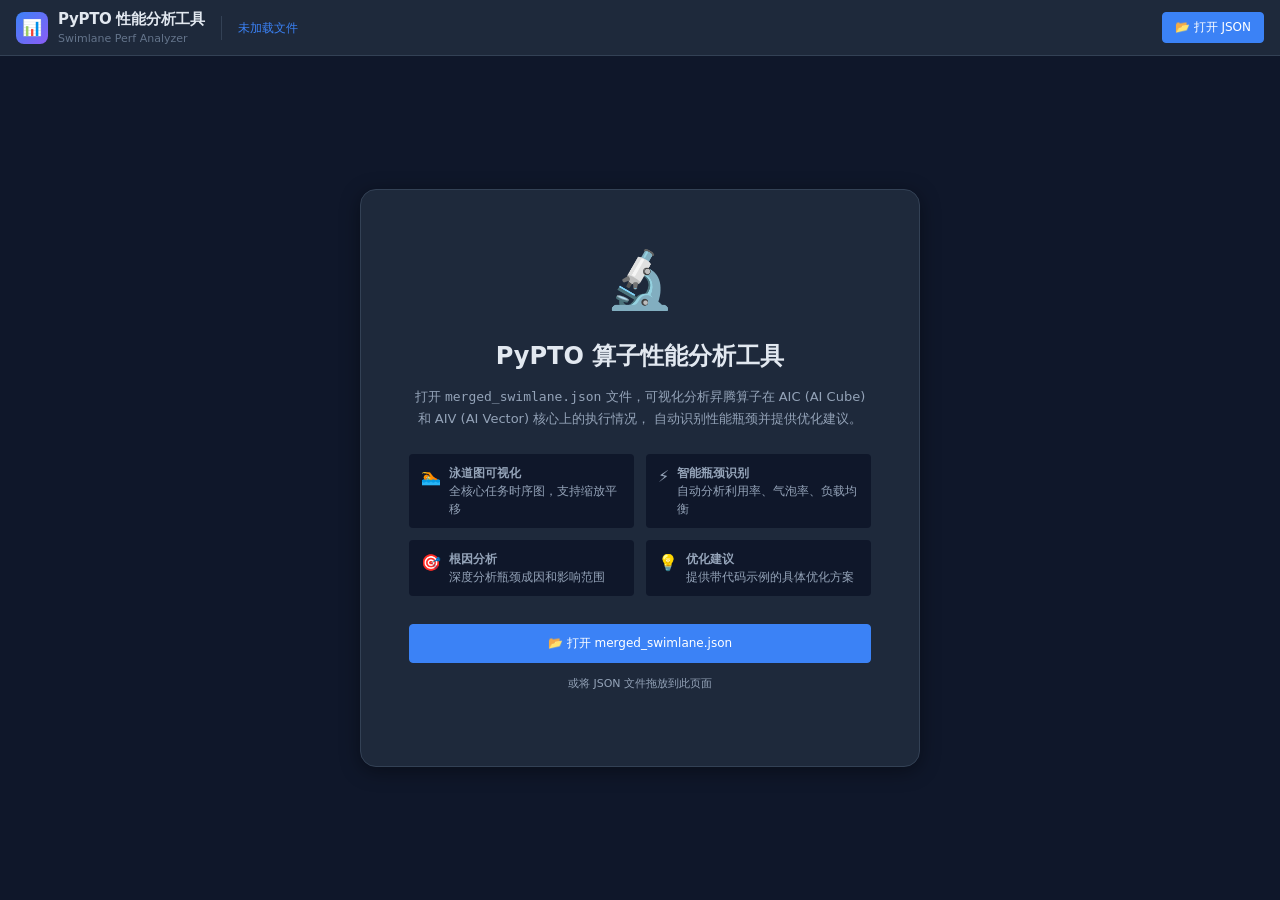
==== pypto-swimlane-perf-tool/index.html @ 012f2ab1 "Add files via upload" ====
<!DOCTYPE html>
<html lang="zh-CN">
<head>
  <meta charset="UTF-8">
  <meta name="viewport" content="width=device-width, initial-scale=1.0">
  <title>PyPTO 泳道图性能分析工具</title>
  <link rel="stylesheet" href="css/styles.css">
</head>
<body>

<div class="app-layout">

  <!-- ===== 顶部导航栏 ===== -->
  <header class="header">
    <div class="header-logo">
      <div class="header-logo-icon">📊</div>
      <div>
        <div class="header-title">PyPTO 性能分析工具</div>
        <div class="header-subtitle">Swimlane Perf Analyzer</div>
      </div>
    </div>

    <div class="header-divider"></div>

    <div class="header-file-info">
      <span id="fileName" class="file-name">未加载文件</span>
      <span id="eventCount" class="file-stats"></span>
      <span id="coreCount" class="file-stats"></span>
    </div>

    <div class="header-spacer"></div>

    <div class="header-controls">
      <button class="btn btn-primary" id="loadBtn">
        📂 打开 JSON
      </button>
      <input type="file" id="fileInput" accept=".json" style="display:none">
    </div>
  </header>

  <!-- ===== 主区域 ===== -->
  <div class="main-area">

    <!-- ===== 欢迎页 ===== -->
    <div id="welcomePanel">
      <div class="welcome-card">
        <div class="welcome-icon">🔬</div>
        <h1>PyPTO 算子性能分析工具</h1>
        <p>
          打开 <code>merged_swimlane.json</code> 文件，可视化分析昇腾算子在
          AIC (AI Cube) 和 AIV (AI Vector) 核心上的执行情况，
          自动识别性能瓶颈并提供优化建议。
        </p>
        <div class="welcome-features">
          <div class="welcome-feature">
            <span class="welcome-feature-icon">🏊</span>
            <div>
              <strong>泳道图可视化</strong><br>
              全核心任务时序图，支持缩放平移
            </div>
          </div>
          <div class="welcome-feature">
            <span class="welcome-feature-icon">⚡</span>
            <div>
              <strong>智能瓶颈识别</strong><br>
              自动分析利用率、气泡率、负载均衡
            </div>
          </div>
          <div class="welcome-feature">
            <span class="welcome-feature-icon">🎯</span>
            <div>
              <strong>根因分析</strong><br>
              深度分析瓶颈成因和影响范围
            </div>
          </div>
          <div class="welcome-feature">
            <span class="welcome-feature-icon">💡</span>
            <div>
              <strong>优化建议</strong><br>
              提供带代码示例的具体优化方案
            </div>
          </div>
        </div>
        <button class="btn btn-primary" id="loadBtn2" onclick="document.getElementById('fileInput').click()" style="width:100%;justify-content:center;padding:10px">
          📂 打开 merged_swimlane.json
        </button>
        <p class="drop-hint">或将 JSON 文件拖放到此页面</p>
      </div>
    </div>

    <!-- ===== 主内容区 ===== -->
    <div id="mainContent" style="display:none; flex-direction:column; flex:1; overflow:hidden;">

      <!-- 指标概览条 -->
      <div class="metrics-strip">
        <div class="metric-card" id="metricUtilization" style="border-left-color:#3B82F6">
          <div class="metric-card-title">平均核心利用率</div>
          <div class="metric-value">--</div>
          <div class="metric-subtitle">--</div>
          <canvas width="100" height="24"></canvas>
        </div>
        <div class="metric-card" id="metricBubble" style="border-left-color:#EF4444">
          <div class="metric-card-title">平均气泡率</div>
          <div class="metric-value">--</div>
          <div class="metric-subtitle">--</div>
          <canvas width="100" height="24"></canvas>
        </div>
        <div class="metric-card" id="metricBalance" style="border-left-color:#10B981">
          <div class="metric-card-title">负载均衡度</div>
          <div class="metric-value">--</div>
          <div class="metric-subtitle">--</div>
          <canvas width="100" height="24"></canvas>
        </div>
        <div class="metric-card" id="metricTime" style="border-left-color:#8B5CF6">
          <div class="metric-card-title">总执行时长</div>
          <div class="metric-value">--</div>
          <div class="metric-subtitle">--</div>
        </div>
        <div class="metric-card" id="metricRating" style="border-left-color:#F59E0B; min-width:110px">
          <div class="metric-card-title">综合评级</div>
          <div class="metric-stars">☆☆☆☆☆</div>
          <div class="metric-label">--</div>
          <div class="metric-score">-- 分</div>
        </div>
      </div>

      <!-- 内容分割 -->
      <div class="content-split">

        <!-- ===== 泳道图区域 ===== -->
        <div class="swimlane-area">
          <!-- 泳道工具栏 -->
          <div class="toolbar">
            <div class="toolbar-group">
              <button class="btn btn-sm btn-icon" id="fitBtn" title="适应视图">⊡</button>
              <button class="btn btn-sm btn-icon" id="zoomInBtn" title="放大">+</button>
              <button class="btn btn-sm btn-icon" id="zoomOutBtn" title="缩小">−</button>
              <button class="btn btn-sm btn-icon" id="exportBtn" title="导出图片">💾</button>
            </div>
            <div class="toolbar-divider"></div>
            <div class="toggle-group">
              <label class="toggle-label">
                <input type="checkbox" id="showAIC" checked>
                <span style="color:#60A5FA">AIC 核心</span>
              </label>
              <label class="toggle-label">
                <input type="checkbox" id="showAIV" checked>
                <span style="color:#34D399">AIV 核心</span>
              </label>
              <label class="toggle-label">
                <input type="checkbox" id="showBubbles" checked>
                <span>显示气泡</span>
              </label>
              <label class="toggle-label">
                <input type="checkbox" id="highlightBottlenecks" checked>
                <span>标记瓶颈</span>
              </label>
            </div>
            <div class="toolbar-divider"></div>
            <span style="font-size:11px; color:var(--text-muted)">
              滚轮缩放时间粒度 · Shift+滚轮横向平移 · 拖拽平移 · 点击行查看详情
            </span>
          </div>

          <!-- 泳道图视口: 单一滚动容器, 横纵均可滚动 -->
          <div class="swimlane-viewport" id="swimlaneViewport">
            <div class="swimlane-inner">
              <!-- 左侧标签: sticky left, 随内容纵向滚动 -->
              <div class="swimlane-labels" id="swimlaneLabel"></div>
              <!-- 主泳道 canvas -->
              <div id="swimlaneCanvas"></div>
            </div>
          </div>

          <!-- 核心点击详情浮层 -->
          <div id="coreDetailPanel" style="display:none; position:absolute; bottom:0; left:0; right:0; background:var(--bg-secondary); border-top:1px solid var(--border); z-index:10; max-height:200px; overflow-y:auto;"></div>
        </div>

        <!-- ===== 侧边分析面板 ===== -->
        <div class="sidebar">
          <div class="tab-nav">
            <button class="tab-btn active" data-tab="bottlenecks">
              瓶颈分析
              <span class="tab-badge" id="bottleneckCount">0</span>
            </button>
            <button class="tab-btn" data-tab="recommendations">
              优化建议
              <span class="tab-badge" id="recCount" style="background:var(--accent-blue)">0</span>
            </button>
            <button class="tab-btn" data-tab="charts">图表</button>
            <button class="tab-btn" data-tab="cores">核心详情</button>
          </div>

          <!-- Tab: 瓶颈分析 -->
          <div id="tab-bottlenecks" class="tab-panel active">
            <div style="font-size:11px; color:var(--text-muted); margin-bottom:4px;">
              点击瓶颈条目可在泳道图中高亮对应核心
            </div>
            <div id="bottleneckList">
              <div class="no-issues">
                <span class="no-issues-icon">🔍</span>
                <p>加载数据后自动分析</p>
              </div>
            </div>
          </div>

          <!-- Tab: 优化建议 -->
          <div id="tab-recommendations" class="tab-panel">
            <div style="font-size:11px; color:var(--text-muted); margin-bottom:4px;">
              点击展开查看详细说明和代码示例
            </div>
            <div id="recommendationList">
              <div class="no-issues">
                <span class="no-issues-icon">💡</span>
                <p>加载数据后生成建议</p>
              </div>
            </div>
          </div>

          <!-- Tab: 图表 -->
          <div id="tab-charts" class="tab-panel">
            <div class="charts-section">

              <div class="chart-block">
                <div class="chart-title">📊 AIC 核心利用率</div>
                <div class="chart-container" id="chartUtilAIC"></div>
              </div>

              <div class="chart-block">
                <div class="chart-title">📊 AIV 核心利用率</div>
                <div class="chart-container" id="chartUtilAIV"></div>
              </div>

              <div class="chart-block">
                <div class="chart-title">🫧 核心气泡率 (越低越好)</div>
                <div class="chart-container" id="chartBubble"></div>
              </div>

              <div class="chart-block">
                <div class="chart-title">🔥 利用率热力图</div>
                <div class="chart-container-sm" id="chartHeatmap"></div>
              </div>

              <div class="chart-block">
                <div class="chart-title">🎨 操作类型耗时分布 Top 10</div>
                <div class="chart-container-op" id="chartOps"></div>
              </div>

            </div>
          </div>

          <!-- Tab: 核心详情 -->
          <div id="tab-cores" class="tab-panel">
            <div class="table-filters">
              <select class="table-filter-select" id="coreTypeFilter">
                <option value="ALL">全部核心</option>
                <option value="AIC">AIC 核心</option>
                <option value="AIV">AIV 核心</option>
              </select>
              <input type="text" class="table-search" id="coreSearch" placeholder="搜索核心名称...">
            </div>
            <div class="core-table-wrap">
              <table class="core-table">
                <thead>
                  <tr>
                    <th>核心</th>
                    <th>任务数</th>
                    <th>活跃(μs)</th>
                    <th>利用率</th>
                    <th>气泡率</th>
                    <th>均值(μs)</th>
                    <th>峰值(μs)</th>
                    <th>空闲(μs)</th>
                  </tr>
                </thead>
                <tbody id="coreTableBody">
                  <tr>
                    <td colspan="8" style="text-align:center; color:var(--text-muted); padding:20px">
                      加载数据后显示
                    </td>
                  </tr>
                </tbody>
              </table>
            </div>
          </div>

        </div><!-- /sidebar -->
      </div><!-- /content-split -->
    </div><!-- /mainContent -->

  </div><!-- /main-area -->
</div><!-- /app-layout -->

<!-- 加载覆盖层 -->
<div id="loadingOverlay" style="display:none">
  <div class="loading-spinner"></div>
  <div class="loading-msg">正在加载...</div>
</div>

<!-- 错误提示 -->
<div id="errorToast" style="display:none"></div>

<!-- 脚本 (顺序重要) -->
<script src="js/parser.js"></script>
<script src="js/analyzer.js"></script>
<script src="js/swimlane.js"></script>
<script src="js/charts.js"></script>
<script src="js/main.js"></script>

</body>
</html>
---- pypto-swimlane-perf-tool/css/styles.css ----
/* =========================================================
   PyPTO 泳道图性能分析工具 - 样式文件
   深色主题，专业性能工具风格
   ========================================================= */

/* ---- 基础重置 ---- */
*, *::before, *::after {
  box-sizing: border-box;
  margin: 0;
  padding: 0;
}

:root {
  --bg-primary: #0F172A;
  --bg-secondary: #1E293B;
  --bg-tertiary: #263045;
  --bg-card: #1E293B;
  --border: #334155;
  --border-subtle: #1E293B;

  --text-primary: #E2E8F0;
  --text-secondary: #94A3B8;
  --text-muted: #64748B;

  --accent-blue: #3B82F6;
  --accent-green: #10B981;
  --accent-yellow: #F59E0B;
  --accent-red: #EF4444;
  --accent-purple: #8B5CF6;

  --severity-critical: #EF4444;
  --severity-warning: #F59E0B;
  --severity-info: #3B82F6;

  --radius: 8px;
  --radius-sm: 4px;
  --shadow: 0 4px 20px rgba(0, 0, 0, 0.4);

  --font-mono: 'JetBrains Mono', 'Fira Code', 'Cascadia Code', monospace;
  --font-sans: -apple-system, BlinkMacSystemFont, 'Segoe UI', system-ui, sans-serif;

  --header-height: 56px;
  --sidebar-width: 360px;
  --label-width: 120px;
}

html, body {
  height: 100%;
  background: var(--bg-primary);
  color: var(--text-primary);
  font-family: var(--font-sans);
  font-size: 13px;
  line-height: 1.5;
  overflow: hidden;
}

/* ---- 应用布局 ---- */
.app-layout {
  display: flex;
  flex-direction: column;
  height: 100vh;
  overflow: hidden;
}

/* ---- 顶部导航栏 ---- */
.header {
  height: var(--header-height);
  background: var(--bg-secondary);
  border-bottom: 1px solid var(--border);
  display: flex;
  align-items: center;
  padding: 0 16px;
  gap: 12px;
  flex-shrink: 0;
  z-index: 100;
}

.header-logo {
  display: flex;
  align-items: center;
  gap: 10px;
}

.header-logo-icon {
  width: 32px;
  height: 32px;
  background: linear-gradient(135deg, var(--accent-blue), var(--accent-purple));
  border-radius: 8px;
  display: flex;
  align-items: center;
  justify-content: center;
  font-size: 16px;
}

.header-title {
  font-size: 15px;
  font-weight: 600;
  color: var(--text-primary);
  letter-spacing: -0.3px;
}

.header-subtitle {
  font-size: 11px;
  color: var(--text-muted);
}

.header-divider {
  width: 1px;
  height: 24px;
  background: var(--border);
  margin: 0 4px;
}

.header-file-info {
  display: flex;
  align-items: center;
  gap: 8px;
  color: var(--text-secondary);
  font-size: 12px;
}

.file-name {
  color: var(--accent-blue);
  font-weight: 500;
}

.file-stats {
  color: var(--text-muted);
}

.header-spacer { flex: 1; }

.header-controls {
  display: flex;
  align-items: center;
  gap: 6px;
}

/* ---- 按钮样式 ---- */
.btn {
  display: inline-flex;
  align-items: center;
  gap: 5px;
  padding: 6px 12px;
  border: 1px solid var(--border);
  border-radius: var(--radius-sm);
  background: var(--bg-tertiary);
  color: var(--text-primary);
  font-size: 12px;
  font-family: var(--font-sans);
  cursor: pointer;
  transition: all 0.15s;
  white-space: nowrap;
}

.btn:hover {
  background: #334155;
  border-color: #475569;
}

.btn-primary {
  background: var(--accent-blue);
  border-color: var(--accent-blue);
  color: #fff;
  font-weight: 500;
}

.btn-primary:hover {
  background: #2563EB;
  border-color: #2563EB;
}

.btn-icon {
  padding: 6px 8px;
}

.btn-sm {
  padding: 4px 8px;
  font-size: 11px;
}

/* ---- 主内容区 ---- */
.main-area {
  flex: 1;
  display: flex;
  overflow: hidden;
}

/* ---- 欢迎页 ---- */
#welcomePanel {
  flex: 1;
  display: flex;
  align-items: center;
  justify-content: center;
  flex-direction: column;
  gap: 24px;
  padding: 40px;
}

.welcome-card {
  background: var(--bg-secondary);
  border: 1px solid var(--border);
  border-radius: 16px;
  padding: 48px;
  max-width: 560px;
  text-align: center;
  box-shadow: var(--shadow);
}

.welcome-icon {
  font-size: 56px;
  margin-bottom: 16px;
}

.welcome-card h1 {
  font-size: 24px;
  font-weight: 700;
  color: var(--text-primary);
  margin-bottom: 12px;
}

.welcome-card p {
  color: var(--text-secondary);
  margin-bottom: 24px;
  line-height: 1.7;
}

.welcome-features {
  display: grid;
  grid-template-columns: 1fr 1fr;
  gap: 12px;
  margin-bottom: 28px;
  text-align: left;
}

.welcome-feature {
  display: flex;
  align-items: flex-start;
  gap: 8px;
  padding: 10px 12px;
  background: var(--bg-primary);
  border-radius: var(--radius-sm);
  font-size: 12px;
  color: var(--text-secondary);
}

.welcome-feature-icon {
  font-size: 16px;
  flex-shrink: 0;
  margin-top: 1px;
}

.drop-hint {
  font-size: 11px;
  color: var(--text-muted);
  margin-top: 12px;
}

/* ---- 主内容布局 ---- */
#mainContent {
  flex: 1;
  display: flex;
  flex-direction: column;
  overflow: hidden;
}

/* ---- 工具栏 ---- */
.toolbar {
  height: 40px;
  background: var(--bg-secondary);
  border-bottom: 1px solid var(--border);
  display: flex;
  align-items: center;
  padding: 0 12px;
  gap: 8px;
  flex-shrink: 0;
}

.toolbar-group {
  display: flex;
  align-items: center;
  gap: 4px;
}

.toolbar-divider {
  width: 1px;
  height: 20px;
  background: var(--border);
  margin: 0 6px;
}

.toggle-group {
  display: flex;
  align-items: center;
  gap: 10px;
}

.toggle-label {
  display: flex;
  align-items: center;
  gap: 5px;
  cursor: pointer;
  color: var(--text-secondary);
  font-size: 12px;
  user-select: none;
}

.toggle-label input[type="checkbox"] {
  accent-color: var(--accent-blue);
}

/* ---- 内容分割区 ---- */
.content-split {
  flex: 1;
  display: flex;
  overflow: hidden;
}

/* ---- 泳道图区域 ---- */
.swimlane-area {
  flex: 1;
  display: flex;
  flex-direction: column;
  overflow: hidden;
  border-right: 1px solid var(--border);
}

.swimlane-header {
  height: 34px;
  background: var(--bg-secondary);
  border-bottom: 1px solid var(--border);
  display: flex;
  align-items: center;
  padding: 0 12px;
  gap: 8px;
  font-size: 12px;
  color: var(--text-secondary);
  font-weight: 500;
}

.swimlane-viewport {
  flex: 1;
  display: flex;
  overflow: hidden;
  position: relative;
}

/* 单一视口: 仅纵向滚动; 横向由 JS 控制 (xOffset + canvas 宽度) */
.swimlane-viewport {
  flex: 1;
  overflow-y: auto;
  overflow-x: hidden;
  position: relative;
  background: #0F172A;
}

.swimlane-viewport::-webkit-scrollbar { width: 8px; height: 8px; }
.swimlane-viewport::-webkit-scrollbar-track { background: var(--bg-secondary); }
.swimlane-viewport::-webkit-scrollbar-thumb { background: #334155; border-radius: 4px; }
.swimlane-viewport::-webkit-scrollbar-corner { background: var(--bg-secondary); }

/* 内部布局: labels + canvas 并排 */
.swimlane-inner {
  display: flex;
  position: relative;
  min-height: 100%;
}

/* 标签列: sticky left 不随横向滚动 */
.swimlane-labels {
  width: var(--label-width);
  flex-shrink: 0;
  position: sticky;
  left: 0;
  z-index: 3;
  background: var(--bg-secondary);
  border-right: 1px solid var(--border);
}

/* 主 canvas 列 */
#swimlaneCanvas {
  flex: 1;
  position: relative;
}

.swimlane-scroll::-webkit-scrollbar {
  width: 8px;
  height: 8px;
}

.swimlane-scroll::-webkit-scrollbar-track {
  background: var(--bg-secondary);
}

.swimlane-scroll::-webkit-scrollbar-thumb {
  background: #334155;
  border-radius: 4px;
}

.swimlane-scroll::-webkit-scrollbar-thumb:hover {
  background: #475569;
}

/* canvas 容器 */
#swimlaneCanvas, #swimlaneLabel {
  position: relative;
}

/* ---- 侧边栏面板 ---- */
.sidebar {
  width: var(--sidebar-width);
  flex-shrink: 0;
  display: flex;
  flex-direction: column;
  overflow: hidden;
  background: var(--bg-primary);
}

/* Tab 导航 */
.tab-nav {
  display: flex;
  background: var(--bg-secondary);
  border-bottom: 1px solid var(--border);
  flex-shrink: 0;
}

.tab-btn {
  flex: 1;
  padding: 8px 4px;
  background: none;
  border: none;
  border-bottom: 2px solid transparent;
  color: var(--text-muted);
  font-size: 11px;
  font-family: var(--font-sans);
  cursor: pointer;
  transition: all 0.15s;
  white-space: nowrap;
}

.tab-btn:hover {
  color: var(--text-secondary);
  background: var(--bg-tertiary);
}

.tab-btn.active {
  color: var(--accent-blue);
  border-bottom-color: var(--accent-blue);
}

.tab-badge {
  display: inline-block;
  min-width: 16px;
  height: 16px;
  padding: 0 4px;
  background: var(--severity-critical);
  color: #fff;
  font-size: 9px;
  font-weight: 700;
  border-radius: 8px;
  text-align: center;
  line-height: 16px;
  margin-left: 4px;
}

.tab-panel {
  display: none;
  flex: 1;
  overflow-y: auto;
  padding: 12px;
}

.tab-panel.active {
  display: flex;
  flex-direction: column;
  gap: 8px;
}

.tab-panel::-webkit-scrollbar { width: 6px; }
.tab-panel::-webkit-scrollbar-track { background: transparent; }
.tab-panel::-webkit-scrollbar-thumb { background: var(--border); border-radius: 3px; }

/* ---- 指标卡片 ---- */
.metrics-strip {
  display: flex;
  gap: 0;
  background: var(--bg-secondary);
  border-bottom: 1px solid var(--border);
  flex-shrink: 0;
}

.metric-card {
  flex: 1;
  padding: 10px 14px;
  border-right: 1px solid var(--border);
  border-left: 3px solid var(--border);
  cursor: default;
  transition: background 0.15s;
}

.metric-card:last-child { border-right: none; }
.metric-card:hover { background: var(--bg-tertiary); }

.metric-card-title {
  font-size: 10px;
  color: var(--text-muted);
  text-transform: uppercase;
  letter-spacing: 0.5px;
  margin-bottom: 3px;
}

.metric-value {
  font-size: 20px;
  font-weight: 700;
  font-family: var(--font-mono);
  color: var(--text-primary);
  line-height: 1.2;
}

.metric-subtitle {
  font-size: 10px;
  color: var(--text-muted);
  margin-top: 2px;
}

.metric-card canvas {
  display: block;
  margin-top: 4px;
  width: 100%;
  height: 24px;
}

/* 评分卡 */
.metric-stars {
  font-size: 16px;
  color: var(--accent-yellow);
  letter-spacing: 1px;
}

.metric-label {
  font-size: 13px;
  font-weight: 600;
  margin-top: 2px;
}

.metric-score {
  font-size: 10px;
  color: var(--text-muted);
  font-family: var(--font-mono);
}

/* ---- 瓶颈列表 ---- */
.bottleneck-item {
  background: var(--bg-secondary);
  border-radius: var(--radius-sm);
  padding: 12px;
  margin-bottom: 8px;
  border-left: 3px solid var(--border);
  cursor: pointer;
  transition: all 0.15s;
}

.bottleneck-item:hover {
  background: var(--bg-tertiary);
}

.bottleneck-item.severity-critical { border-left-color: var(--severity-critical); }
.bottleneck-item.severity-warning { border-left-color: var(--severity-warning); }
.bottleneck-item.severity-info { border-left-color: var(--severity-info); }

.b-header {
  display: flex;
  align-items: center;
  gap: 8px;
  margin-bottom: 6px;
}

.b-severity {
  font-size: 10px;
  font-weight: 700;
  padding: 2px 6px;
  border-radius: 3px;
  text-transform: uppercase;
  letter-spacing: 0.5px;
}

.severity-badge-critical {
  background: rgba(239, 68, 68, 0.2);
  color: var(--severity-critical);
}

.severity-badge-warning {
  background: rgba(245, 158, 11, 0.2);
  color: var(--severity-warning);
}

.severity-badge-info {
  background: rgba(59, 130, 246, 0.2);
  color: var(--severity-info);
}

.b-title {
  font-weight: 600;
  font-size: 13px;
  flex: 1;
}

.b-value {
  font-family: var(--font-mono);
  font-size: 12px;
  color: var(--text-secondary);
}

.b-desc {
  font-size: 12px;
  color: var(--text-secondary);
  margin-bottom: 4px;
}

.b-detail {
  font-size: 11px;
  color: var(--text-muted);
  font-family: var(--font-mono);
  margin-bottom: 6px;
}

.b-causes {
  margin-bottom: 6px;
}

.b-causes-title {
  font-size: 11px;
  color: var(--text-muted);
  text-transform: uppercase;
  letter-spacing: 0.3px;
  margin-bottom: 3px;
}

.b-cause-item {
  font-size: 11px;
  color: var(--text-secondary);
  padding: 1px 0;
}

.b-impact {
  font-size: 11px;
  color: var(--text-muted);
}

.b-impact-label {
  color: var(--accent-yellow);
  font-weight: 500;
}

.b-cores {
  margin-top: 6px;
  display: flex;
  flex-wrap: wrap;
  gap: 4px;
  align-items: center;
}

.b-cores-label {
  font-size: 11px;
  color: var(--text-muted);
}

.core-tag {
  padding: 2px 6px;
  background: rgba(59, 130, 246, 0.15);
  border: 1px solid rgba(59, 130, 246, 0.3);
  border-radius: 3px;
  font-size: 10px;
  font-family: var(--font-mono);
  color: var(--accent-blue);
  cursor: pointer;
  transition: background 0.15s;
}

.core-tag:hover {
  background: rgba(59, 130, 246, 0.3);
}

/* ---- 优化建议 ---- */
.rec-group {
  margin-bottom: 12px;
}

.rec-group-title {
  font-size: 11px;
  font-weight: 600;
  text-transform: uppercase;
  letter-spacing: 0.5px;
  padding: 6px 8px;
  border-radius: var(--radius-sm);
  margin-bottom: 6px;
}

.priority-high {
  background: rgba(239, 68, 68, 0.1);
  color: var(--severity-critical);
  border-left: 3px solid var(--severity-critical);
}

.priority-medium {
  background: rgba(245, 158, 11, 0.1);
  color: var(--severity-warning);
  border-left: 3px solid var(--severity-warning);
}

.priority-low {
  background: rgba(59, 130, 246, 0.1);
  color: var(--severity-info);
  border-left: 3px solid var(--severity-info);
}

.rec-item {
  background: var(--bg-secondary);
  border-radius: var(--radius-sm);
  margin-bottom: 6px;
  overflow: hidden;
  border: 1px solid var(--border);
}

.rec-header {
  display: flex;
  align-items: center;
  gap: 8px;
  padding: 10px 12px;
  cursor: pointer;
  transition: background 0.15s;
  user-select: none;
}

.rec-header:hover { background: var(--bg-tertiary); }

.rec-num {
  width: 18px;
  height: 18px;
  background: var(--bg-tertiary);
  border-radius: 50%;
  display: flex;
  align-items: center;
  justify-content: center;
  font-size: 10px;
  font-weight: 700;
  color: var(--text-muted);
  flex-shrink: 0;
}

.rec-title {
  flex: 1;
  font-size: 12px;
  font-weight: 600;
  color: var(--text-primary);
}

.rec-category {
  font-size: 10px;
  padding: 2px 5px;
  border-radius: 3px;
  font-weight: 500;
}

.cat-scheduling { background: rgba(139, 92, 246, 0.15); color: #A78BFA; }
.cat-tiling { background: rgba(16, 185, 129, 0.15); color: #34D399; }
.cat-loop_optimization { background: rgba(59, 130, 246, 0.15); color: #60A5FA; }
.cat-memory { background: rgba(245, 158, 11, 0.15); color: #FBBF24; }
.cat-graph_optimization { background: rgba(239, 68, 68, 0.15); color: #F87171; }
.cat-architecture { background: rgba(236, 72, 153, 0.15); color: #F472B6; }

.rec-expand {
  font-size: 10px;
  color: var(--text-muted);
  transition: transform 0.2s;
}

.rec-item.expanded .rec-expand { transform: rotate(180deg); }

.rec-body {
  display: none;
  padding: 0 12px 12px;
  border-top: 1px solid var(--border);
}

.rec-item.expanded .rec-body { display: block; }

.rec-desc {
  font-size: 12px;
  color: var(--text-secondary);
  margin: 8px 0;
  line-height: 1.6;
}

.rec-code-wrap {
  background: #0A0F1E;
  border-radius: var(--radius-sm);
  overflow: hidden;
  border: 1px solid var(--border);
}

.rec-code-header {
  display: flex;
  align-items: center;
  justify-content: space-between;
  padding: 6px 10px;
  background: var(--bg-tertiary);
  border-bottom: 1px solid var(--border);
  font-size: 10px;
  color: var(--text-muted);
}

.copy-btn {
  padding: 2px 8px;
  background: var(--bg-secondary);
  border: 1px solid var(--border);
  border-radius: 3px;
  color: var(--text-secondary);
  font-size: 10px;
  cursor: pointer;
  transition: all 0.15s;
}

.copy-btn:hover {
  background: var(--accent-blue);
  border-color: var(--accent-blue);
  color: #fff;
}

.rec-code {
  padding: 10px 12px;
  font-family: var(--font-mono);
  font-size: 11px;
  line-height: 1.6;
  color: #A5D6FF;
  white-space: pre;
  overflow-x: auto;
  margin: 0;
}

.rec-code::-webkit-scrollbar { height: 4px; }
.rec-code::-webkit-scrollbar-thumb { background: var(--border); border-radius: 2px; }

/* ---- 核心详情面板 ---- */
#coreDetailPanel {
  position: absolute;
  bottom: 0;
  left: 0;
  right: 0;
  background: var(--bg-secondary);
  border-top: 1px solid var(--border);
  z-index: 10;
  max-height: 180px;
  overflow-y: auto;
}

.core-detail { padding: 12px; }

.cd-header {
  display: flex;
  align-items: center;
  gap: 8px;
  margin-bottom: 10px;
  font-size: 13px;
  font-weight: 600;
}

.close-btn {
  margin-left: auto;
  background: none;
  border: none;
  color: var(--text-muted);
  cursor: pointer;
  padding: 2px 6px;
  font-size: 14px;
  border-radius: 3px;
}

.close-btn:hover { background: var(--bg-tertiary); }

.cd-metrics {
  display: flex;
  gap: 12px;
  flex-wrap: wrap;
  margin-bottom: 8px;
}

.cd-metric {
  display: flex;
  flex-direction: column;
  gap: 2px;
}

.cd-label {
  font-size: 10px;
  color: var(--text-muted);
  text-transform: uppercase;
}

.cd-value {
  font-size: 13px;
  font-weight: 600;
  font-family: var(--font-mono);
}

.cd-section-title {
  font-size: 10px;
  color: var(--text-muted);
  text-transform: uppercase;
  letter-spacing: 0.5px;
  margin-bottom: 4px;
  margin-top: 4px;
}

.cd-op-row {
  display: flex;
  gap: 8px;
  font-size: 11px;
  padding: 2px 0;
}

.cd-op-name {
  flex: 1;
  color: var(--text-secondary);
  font-family: var(--font-mono);
}

.cd-op-count { color: var(--text-muted); width: 40px; text-align: right; }
.cd-op-time { color: var(--accent-blue); width: 60px; text-align: right; font-family: var(--font-mono); }

/* ---- 图表区域 ---- */
.charts-section {
  padding: 4px 0;
}

.chart-block {
  background: var(--bg-secondary);
  border-radius: var(--radius-sm);
  padding: 10px;
  margin-bottom: 8px;
}

.chart-title {
  font-size: 11px;
  color: var(--text-muted);
  text-transform: uppercase;
  letter-spacing: 0.5px;
  margin-bottom: 8px;
  font-weight: 600;
}

.chart-container {
  width: 100%;
  height: 140px;
  position: relative;
}

.chart-container-sm {
  width: 100%;
  height: 120px;
  position: relative;
}

.chart-container-op {
  width: 100%;
  height: 180px;
  position: relative;
}

/* ---- 核心表格 ---- */
.table-filters {
  display: flex;
  gap: 8px;
  margin-bottom: 8px;
}

.table-filter-select, .table-search {
  padding: 5px 8px;
  background: var(--bg-secondary);
  border: 1px solid var(--border);
  border-radius: var(--radius-sm);
  color: var(--text-primary);
  font-size: 12px;
  font-family: var(--font-sans);
  outline: none;
}

.table-filter-select:focus, .table-search:focus {
  border-color: var(--accent-blue);
}

.table-search { flex: 1; }

.core-table-wrap {
  overflow-x: auto;
}

.core-table {
  width: 100%;
  border-collapse: collapse;
  font-size: 11px;
}

.core-table th {
  padding: 6px 8px;
  background: var(--bg-secondary);
  color: var(--text-muted);
  font-weight: 600;
  text-align: left;
  text-transform: uppercase;
  font-size: 10px;
  letter-spacing: 0.5px;
  border-bottom: 1px solid var(--border);
  white-space: nowrap;
}

.core-table td {
  padding: 5px 8px;
  border-bottom: 1px solid var(--border-subtle);
  color: var(--text-secondary);
  white-space: nowrap;
}

.core-table tr:hover td {
  background: var(--bg-secondary);
}

.core-table tr.row-bottleneck td {
  background: rgba(239, 68, 68, 0.05);
}

.core-table tr.row-selected td {
  background: rgba(59, 130, 246, 0.1);
}

.core-type-badge {
  display: inline-block;
  padding: 1px 5px;
  border-radius: 3px;
  font-size: 9px;
  font-weight: 700;
  margin-right: 4px;
}

.type-AIC {
  background: rgba(59, 130, 246, 0.2);
  color: #60A5FA;
}

.type-AIV {
  background: rgba(16, 185, 129, 0.2);
  color: #34D399;
}

.warn-icon {
  color: var(--severity-warning);
  margin-left: 4px;
  font-size: 11px;
}

.util-bar-wrap {
  display: flex;
  align-items: center;
  gap: 6px;
  min-width: 80px;
}

.util-bar {
  height: 6px;
  border-radius: 3px;
  min-width: 2px;
  max-width: 60px;
  transition: width 0.3s;
}

/* ---- Tooltip ---- */
.swimlane-tooltip {
  position: fixed;
  z-index: 9999;
  background: #0A0F1E;
  border: 1px solid #334155;
  border-radius: 8px;
  padding: 10px;
  min-width: 220px;
  max-width: 320px;
  box-shadow: 0 8px 32px rgba(0,0,0,0.6);
  pointer-events: none;
  font-size: 12px;
}

.tt-header {
  display: flex;
  align-items: center;
  gap: 8px;
  margin-bottom: 8px;
  padding-bottom: 8px;
  border-bottom: 1px solid #334155;
}

.tt-core {
  font-family: var(--font-mono);
  font-size: 11px;
  background: rgba(59, 130, 246, 0.2);
  color: #60A5FA;
  padding: 2px 6px;
  border-radius: 3px;
}

.tt-op {
  font-weight: 600;
  color: var(--text-primary);
  font-size: 12px;
}

.tt-body { display: flex; flex-direction: column; gap: 4px; }

.tt-row {
  display: flex;
  justify-content: space-between;
  gap: 16px;
}

.tt-row span:first-child {
  color: var(--text-muted);
  font-size: 11px;
}

.tt-row span:last-child {
  color: var(--text-primary);
  font-family: var(--font-mono);
  font-size: 11px;
  font-weight: 500;
}

/* ---- 加载覆盖层 ---- */
#loadingOverlay {
  position: fixed;
  inset: 0;
  background: rgba(15, 23, 42, 0.9);
  display: flex;
  flex-direction: column;
  align-items: center;
  justify-content: center;
  z-index: 1000;
  gap: 16px;
}

.loading-spinner {
  width: 40px;
  height: 40px;
  border: 3px solid var(--border);
  border-top-color: var(--accent-blue);
  border-radius: 50%;
  animation: spin 0.8s linear infinite;
}

@keyframes spin {
  to { transform: rotate(360deg); }
}

.loading-msg {
  color: var(--text-secondary);
  font-size: 14px;
}

/* ---- 错误提示 ---- */
#errorToast {
  position: fixed;
  bottom: 20px;
  right: 20px;
  background: var(--severity-critical);
  color: #fff;
  padding: 12px 20px;
  border-radius: var(--radius);
  font-size: 13px;
  z-index: 9999;
  box-shadow: var(--shadow);
  max-width: 400px;
}

/* ---- 无内容状态 ---- */
.no-issues {
  display: flex;
  flex-direction: column;
  align-items: center;
  justify-content: center;
  padding: 32px;
  gap: 8px;
  color: var(--text-muted);
}

.no-issues-icon {
  font-size: 28px;
  color: var(--accent-green);
}

/* ---- 滚动条全局 ---- */
::-webkit-scrollbar { width: 6px; height: 6px; }
::-webkit-scrollbar-track { background: transparent; }
::-webkit-scrollbar-thumb { background: var(--border); border-radius: 3px; }
::-webkit-scrollbar-thumb:hover { background: #475569; }

/* ---- 响应式 ---- */
@media (max-width: 1100px) {
  :root { --sidebar-width: 300px; }
}

@media (max-width: 900px) {
  .content-split { flex-direction: column; }
  .sidebar { width: 100%; height: 40vh; border-top: 1px solid var(--border); }
  .swimlane-area { height: 60vh; }
}
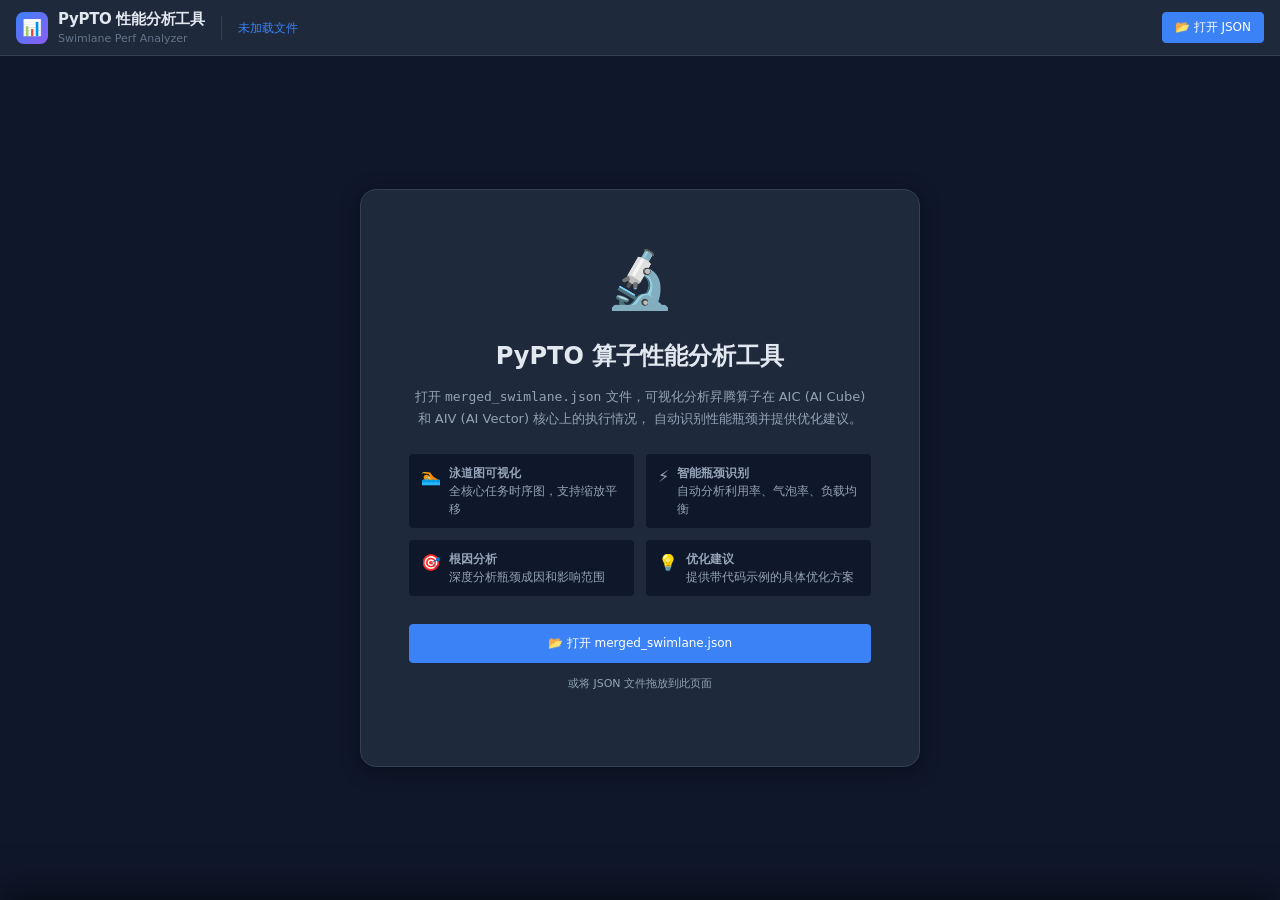
==== commit 49424c81: "Add files via upload" ====
--- a/pypto-swimlane-perf-tool/index.html
+++ b/pypto-swimlane-perf-tool/index.html
@@ -300,11 +300,33 @@
 <!-- 错误提示 -->
 <div id="errorToast" style="display:none"></div>
 
+<!-- ===== 计算图面板 (从底部滑出) ===== -->
+<div id="computeGraphPanel" class="cg-panel">
+  <div class="cg-panel-resize" id="cgPanelResize"></div>
+  <div class="cg-panel-header">
+    <div class="cg-panel-title">
+      <span class="cg-panel-icon">⊞</span>
+      <span id="cgPanelTaskName">计算图</span>
+    </div>
+    <div class="cg-panel-header-right">
+      <div id="cgPanelSummary" class="cg-panel-summary-inline"></div>
+      <button class="cg-panel-close" id="cgPanelClose" title="关闭">✕</button>
+    </div>
+  </div>
+  <div class="cg-panel-body">
+    <div class="cg-panel-info" id="cgPanelInfo"></div>
+    <div class="cg-panel-graph" id="cgPanelGraph">
+      <div class="cg-empty">选择任务后显示计算图</div>
+    </div>
+  </div>
+</div>
+
 <!-- 脚本 (顺序重要) -->
 <script src="js/parser.js"></script>
 <script src="js/analyzer.js"></script>
 <script src="js/swimlane.js"></script>
 <script src="js/charts.js"></script>
+<script src="js/compute-graph.js"></script>
 <script src="js/main.js"></script>
 
 </body>
--- a/pypto-swimlane-perf-tool/css/styles.css
+++ b/pypto-swimlane-perf-tool/css/styles.css
@@ -345,11 +345,10 @@
   position: relative;
 }
 
-/* 单一视口: 仅纵向滚动; 横向由 JS 控制 (xOffset + canvas 宽度) */
+/* 单一视口: 横纵均可滚动（水平边界 = canvas 宽度 = 执行总时长×xScale） */
 .swimlane-viewport {
   flex: 1;
-  overflow-y: auto;
-  overflow-x: hidden;
+  overflow: auto;
   position: relative;
   background: #0F172A;
 }
@@ -995,6 +994,60 @@
   overflow-x: auto;
 }
 
+/* ---- 任务详情与关联关系 ---- */
+.task-id-badge {
+  font-size: 10px;
+  background: rgba(59, 130, 246, 0.2);
+  color: var(--accent-blue);
+  padding: 2px 6px;
+  border-radius: 4px;
+  font-family: var(--font-mono);
+  margin-left: 8px;
+}
+
+.related-tasks-list {
+  max-height: 120px;
+  overflow-y: auto;
+  background: rgba(0, 0, 0, 0.2);
+  border-radius: var(--radius-sm);
+  padding: 4px;
+}
+
+.related-task-item {
+  padding: 6px 8px;
+  border-bottom: 1px solid var(--border-subtle);
+  cursor: pointer;
+  transition: background 0.15s;
+}
+
+.related-task-item:last-child {
+  border-bottom: none;
+}
+
+.related-task-item:hover {
+  background: rgba(255, 255, 255, 0.05);
+}
+
+.related-task-item .cd-op-name {
+  color: var(--text-primary);
+  font-weight: 500;
+}
+
+.related-task-item .cd-op-count {
+  color: var(--accent-green);
+  width: auto;
+  min-width: 60px;
+}
+
+.related-task-item .cd-op-time {
+  color: var(--text-secondary);
+}
+
+/* 调整核心详情面板高度 */
+#coreDetailPanel {
+  max-height: 250px;
+}
+
 .core-table {
   width: 100%;
   border-collapse: collapse;
@@ -1200,6 +1253,216 @@
 ::-webkit-scrollbar-thumb { background: var(--border); border-radius: 3px; }
 ::-webkit-scrollbar-thumb:hover { background: #475569; }
 
+/* ---- 计算图面板 ---- */
+.cg-panel {
+  position: fixed;
+  bottom: 0;
+  left: 0;
+  right: 0;
+  height: 320px;
+  background: var(--bg-secondary);
+  border-top: 2px solid #8B5CF6;
+  box-shadow: 0 -8px 32px rgba(0, 0, 0, 0.5);
+  z-index: 500;
+  display: flex;
+  flex-direction: column;
+  transform: translateY(100%);
+  transition: transform 0.28s cubic-bezier(0.4, 0, 0.2, 1);
+}
+
+.cg-panel.open {
+  transform: translateY(0);
+}
+
+/* 拖拽调整高度的把手 */
+.cg-panel-resize {
+  position: absolute;
+  top: -4px;
+  left: 0;
+  right: 0;
+  height: 8px;
+  cursor: ns-resize;
+  z-index: 10;
+}
+
+.cg-panel-resize::after {
+  content: '';
+  display: block;
+  margin: 3px auto 0;
+  width: 40px;
+  height: 3px;
+  border-radius: 2px;
+  background: #8B5CF6;
+  opacity: 0.5;
+}
+
+.cg-panel-header {
+  display: flex;
+  align-items: center;
+  padding: 6px 12px;
+  border-bottom: 1px solid var(--border);
+  background: rgba(139, 92, 246, 0.08);
+  flex-shrink: 0;
+  gap: 8px;
+}
+
+.cg-panel-title {
+  display: flex;
+  align-items: center;
+  gap: 6px;
+  font-size: 13px;
+  font-weight: 600;
+  color: #C4B5FD;
+  min-width: 0;
+  flex-shrink: 0;
+}
+
+.cg-panel-icon {
+  font-size: 15px;
+}
+
+#cgPanelTaskName {
+  max-width: 320px;
+  overflow: hidden;
+  text-overflow: ellipsis;
+  white-space: nowrap;
+  color: var(--text-primary);
+  font-family: var(--font-mono);
+  font-size: 12px;
+}
+
+.cg-panel-header-right {
+  display: flex;
+  align-items: center;
+  gap: 12px;
+  flex: 1;
+  min-width: 0;
+  justify-content: flex-end;
+}
+
+.cg-panel-summary-inline {
+  display: flex;
+  gap: 16px;
+  flex-wrap: wrap;
+  font-size: 11px;
+  color: var(--text-muted);
+}
+
+.cg-panel-summary-inline .cg-si-item {
+  display: flex;
+  gap: 4px;
+}
+
+.cg-panel-summary-inline .cg-si-lbl {
+  color: var(--text-muted);
+}
+
+.cg-panel-summary-inline .cg-si-val {
+  color: var(--text-secondary);
+  font-family: var(--font-mono);
+}
+
+.cg-panel-close {
+  background: none;
+  border: none;
+  color: var(--text-muted);
+  cursor: pointer;
+  font-size: 14px;
+  padding: 2px 6px;
+  border-radius: 4px;
+  flex-shrink: 0;
+  transition: color 0.15s, background 0.15s;
+}
+
+.cg-panel-close:hover {
+  color: #EF4444;
+  background: rgba(239, 68, 68, 0.1);
+}
+
+.cg-panel-body {
+  display: flex;
+  flex: 1;
+  min-height: 0;
+  overflow: hidden;
+}
+
+.cg-panel-info {
+  width: 200px;
+  flex-shrink: 0;
+  overflow-y: auto;
+  padding: 10px;
+  border-right: 1px solid var(--border);
+  background: rgba(0, 0, 0, 0.15);
+}
+
+.cg-panel-graph {
+  flex: 1;
+  overflow: auto;
+  padding: 16px;
+  display: flex;
+  align-items: flex-start;
+  justify-content: center;
+}
+
+.cg-empty {
+  color: var(--text-muted);
+  font-size: 13px;
+  align-self: center;
+}
+
+/* 计算图摘要列表 */
+.cg-summary {
+  display: flex;
+  flex-direction: column;
+  gap: 6px;
+}
+
+.cg-summary-row {
+  display: flex;
+  flex-direction: column;
+  gap: 2px;
+}
+
+.cg-lbl {
+  font-size: 9px;
+  text-transform: uppercase;
+  letter-spacing: 0.05em;
+  color: var(--text-muted);
+}
+
+.cg-val {
+  font-size: 11px;
+  color: var(--text-secondary);
+  font-family: var(--font-mono);
+  word-break: break-all;
+}
+
+.cg-val.cg-op {
+  color: #C4B5FD;
+  font-weight: 600;
+  font-size: 12px;
+}
+
+/* tooltip 中的"查看计算图"按钮 */
+.tt-cg-btn {
+  display: block;
+  width: 100%;
+  margin-top: 8px;
+  padding: 5px 8px;
+  background: rgba(139, 92, 246, 0.15);
+  border: 1px solid rgba(139, 92, 246, 0.4);
+  border-radius: 4px;
+  color: #C4B5FD;
+  font-size: 11px;
+  cursor: pointer;
+  text-align: center;
+  transition: background 0.15s;
+}
+
+.tt-cg-btn:hover {
+  background: rgba(139, 92, 246, 0.3);
+}
+
 /* ---- 响应式 ---- */
 @media (max-width: 1100px) {
   :root { --sidebar-width: 300px; }
